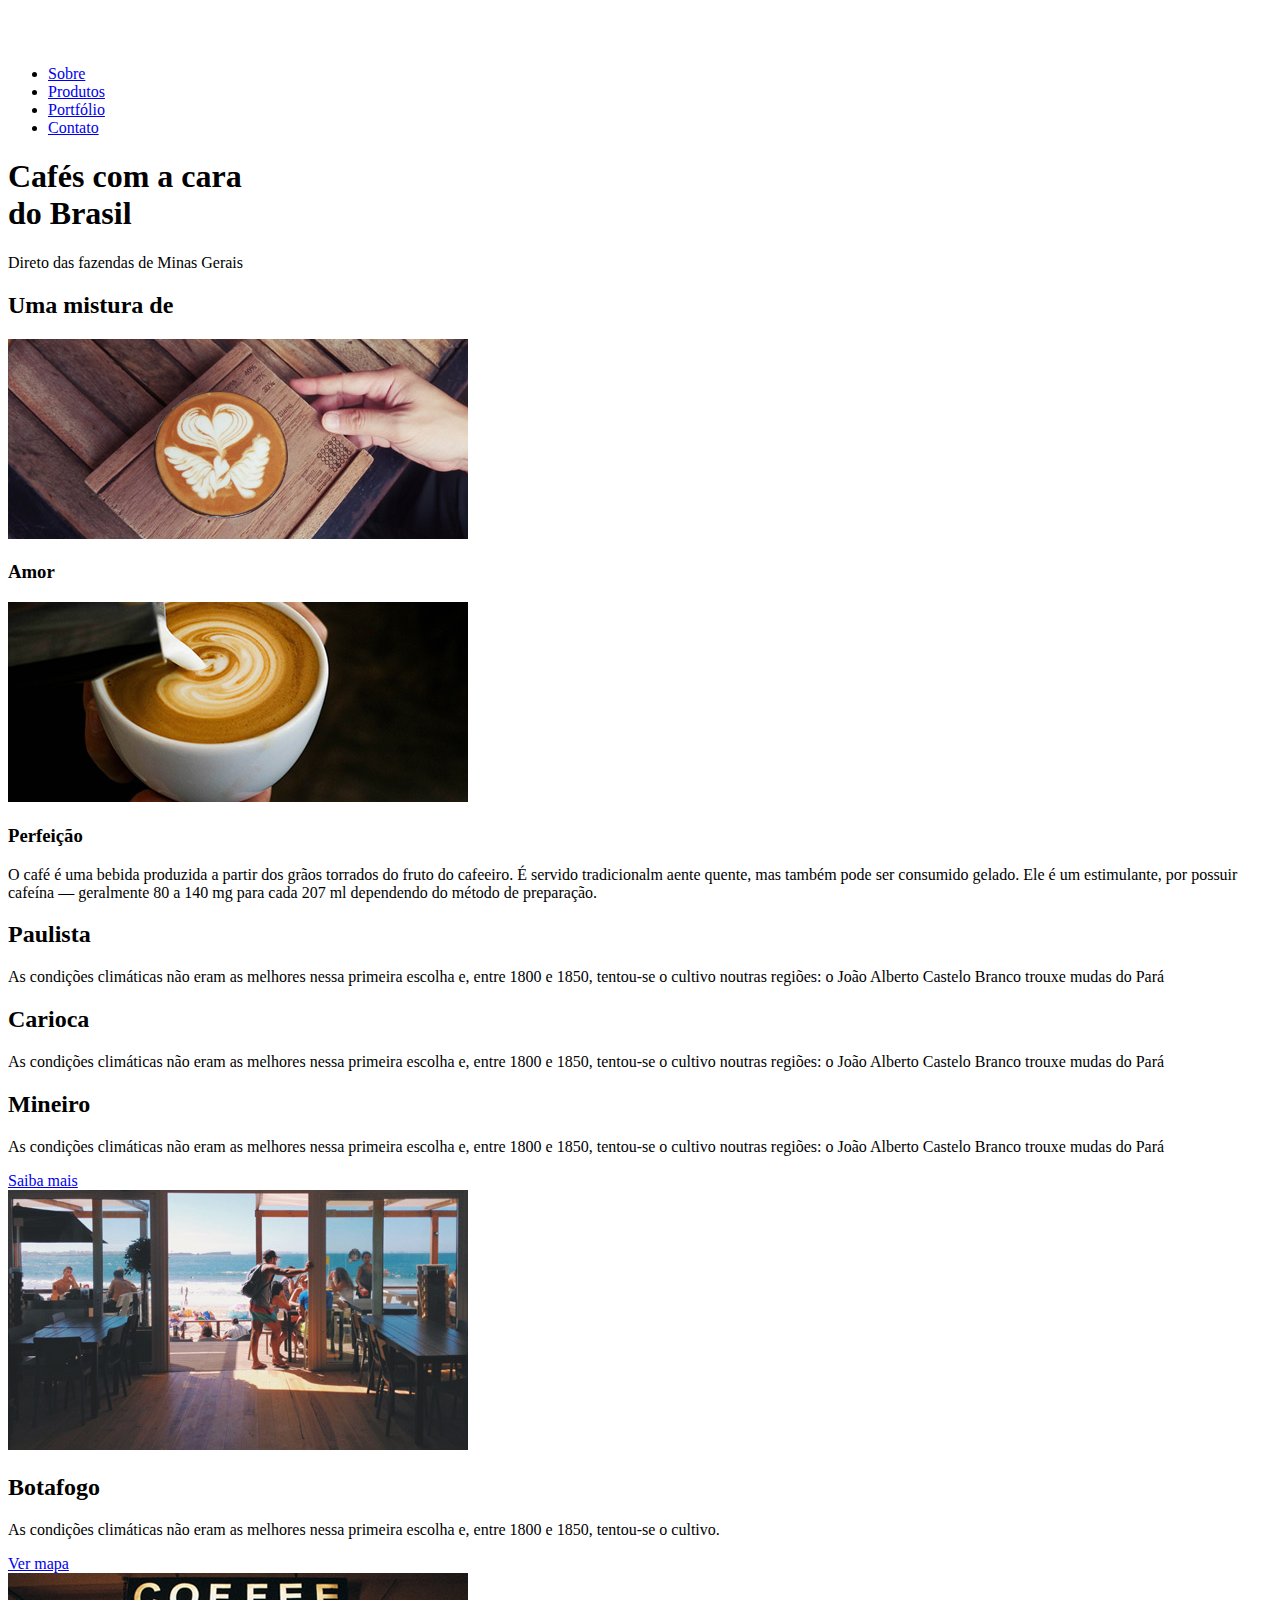
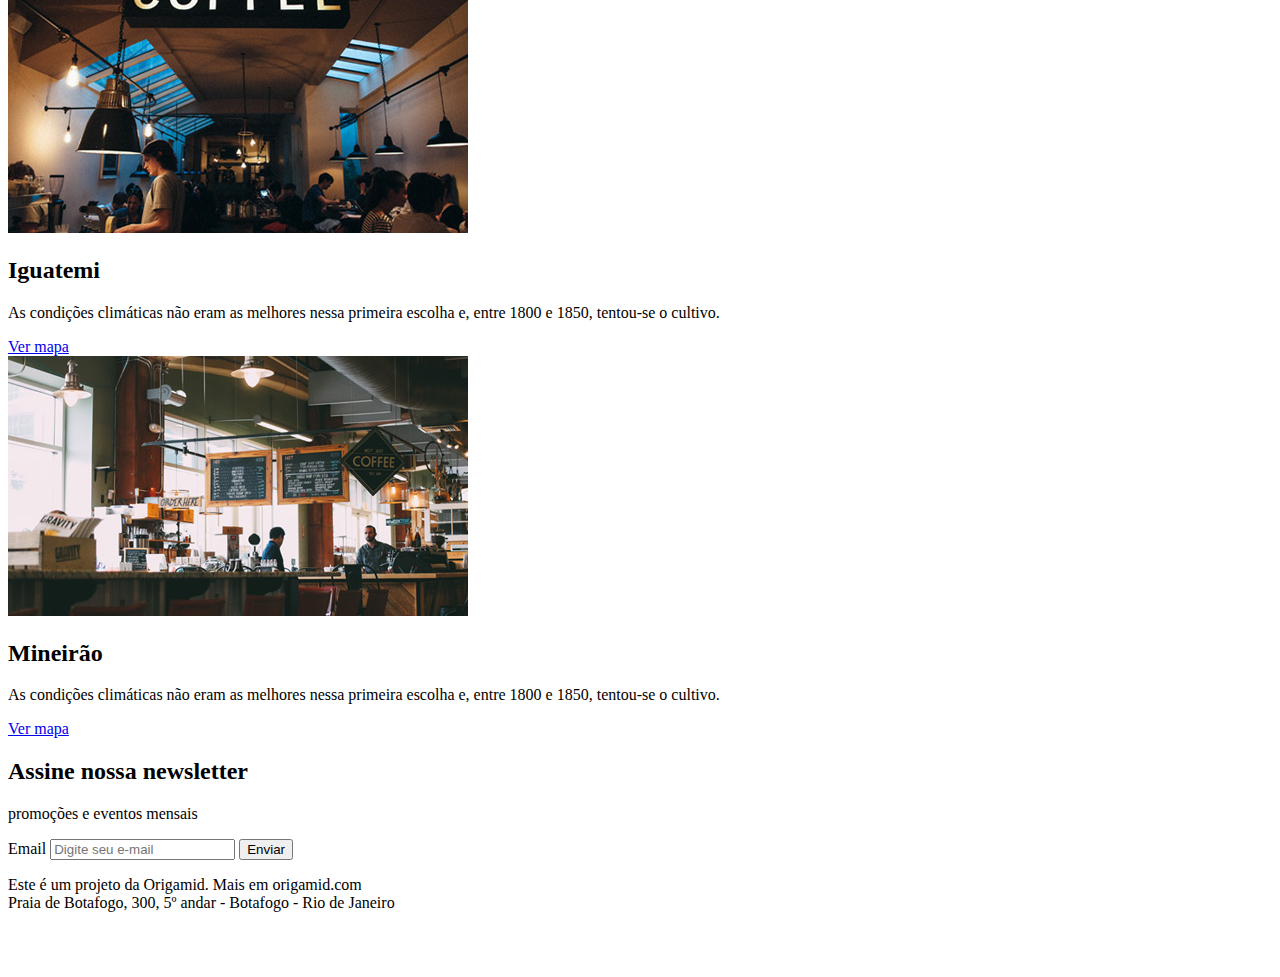
==== brafe-puro/index.html @ ac5c6161 "first commit" ====
<!DOCTYPE html>
<html lang="pt-br">
  <head>
    <meta charset="UTF-8" />
    <meta name="viewport" content="width=device-width, initial-scale=1.0" />
    <link rel="stylesheet" href="./src/styles/style.css" />
    <title>Brafé</title>
  </head>

  <body>
    <header>
      <a href="#">
        <img src="./src/assets/brafe.png" alt="Brafé" />
      </a>

      <nav>
        <ul>
          <li><a href="#">Sobre</a></li>
          <li><a href="#">Produtos</a></li>
          <li><a href="#">Portfólio</a></li>
          <li><a href="#">Contato</a></li>
        </ul>
      </nav>
    </header>

    <main>
      <h1>
        Cafés com a cara <br />
        do Brasil
      </h1>
      <p>Direto das fazendas de Minas Gerais</p>
    </main>

    <section>
      <h2>Uma mistura de</h2>

      <div>
        <div>
          <img src="./src/assets/cafe-1.jpg" alt="Café 1" />
          <h3>Amor</h3>
        </div>
        <div>
          <img src="./src/assets/cafe-2.jpg" alt="Café 2" />
          <h3>Perfeição</h3>
        </div>
        <p>
          O café é uma bebida produzida a partir dos grãos torrados do fruto do
          cafeeiro. É servido tradicionalm aente quente, mas também pode ser
          consumido gelado. Ele é um estimulante, por possuir cafeína —
          geralmente 80 a 140 mg para cada 207 ml dependendo do método de
          preparação.
        </p>
      </div>
    </section>

    <section>
      <div>
        <div>
          <h2>Paulista</h2>
          <p>
            As condições climáticas não eram as melhores nessa primeira escolha
            e, entre 1800 e 1850, tentou-se o cultivo noutras regiões: o João
            Alberto Castelo Branco trouxe mudas do Pará
          </p>
        </div>
        <div>
          <h2>Carioca</h2>
          <p>
            As condições climáticas não eram as melhores nessa primeira escolha
            e, entre 1800 e 1850, tentou-se o cultivo noutras regiões: o João
            Alberto Castelo Branco trouxe mudas do Pará
          </p>
        </div>
        <div>
          <h2>Mineiro</h2>
          <p>
            As condições climáticas não eram as melhores nessa primeira escolha
            e, entre 1800 e 1850, tentou-se o cultivo noutras regiões: o João
            Alberto Castelo Branco trouxe mudas do Pará
          </p>
        </div>
      </div>
      <a href="#">Saiba mais</a>
    </section>

    <section>
      <div>
        <img src="./src/assets/botafogo.jpg" alt="Brafé unidade Botafogo" />
        <div>
          <h2>Botafogo</h2>
          <p>
            As condições climáticas não eram as melhores nessa primeira escolha
            e, entre 1800 e 1850, tentou-se o cultivo.
          </p>
          <a href="#">Ver mapa</a>
        </div>
      </div>

      <div>
        <img src="./src/assets/iguatemi.jpg" alt="Brafé unidade Iguatemi" />
        <div>
          <h2>Iguatemi</h2>
          <p>
            As condições climáticas não eram as melhores nessa primeira escolha
            e, entre 1800 e 1850, tentou-se o cultivo.
          </p>
          <a href="#">Ver mapa</a>
        </div>
      </div>

      <div>
        <img src="./src/assets/mineirao.jpg" alt="Brafé unidade Mineirão" />
        <div>
          <h2>Mineirão</h2>
          <p>
            As condições climáticas não eram as melhores nessa primeira escolha
            e, entre 1800 e 1850, tentou-se o cultivo.
          </p>
          <a href="#">Ver mapa</a>
        </div>
      </div>
    </section>

    <section>
      <div>
        <div>
          <h2>Assine nossa newsletter</h2>
          <p>promoções e eventos mensais</p>
        </div>
        <form action="#">
          <label for="email">Email</label>
          <input type="email" placeholder="Digite seu e-mail" />
          <button type="submit">Enviar</button>
        </form>
      </div>
    </section>

    <footer>
      <div>
        <div>
          <p>
            Este é um projeto da Origamid. Mais em origamid.com<br />Praia de
            Botafogo, 300, 5º andar - Botafogo - Rio de Janeiro
          </p>
          <img src="./src/assets/brafe.png" alt="Brafé" />
        </div>
      </div>
    </footer>
  </body>
</html>
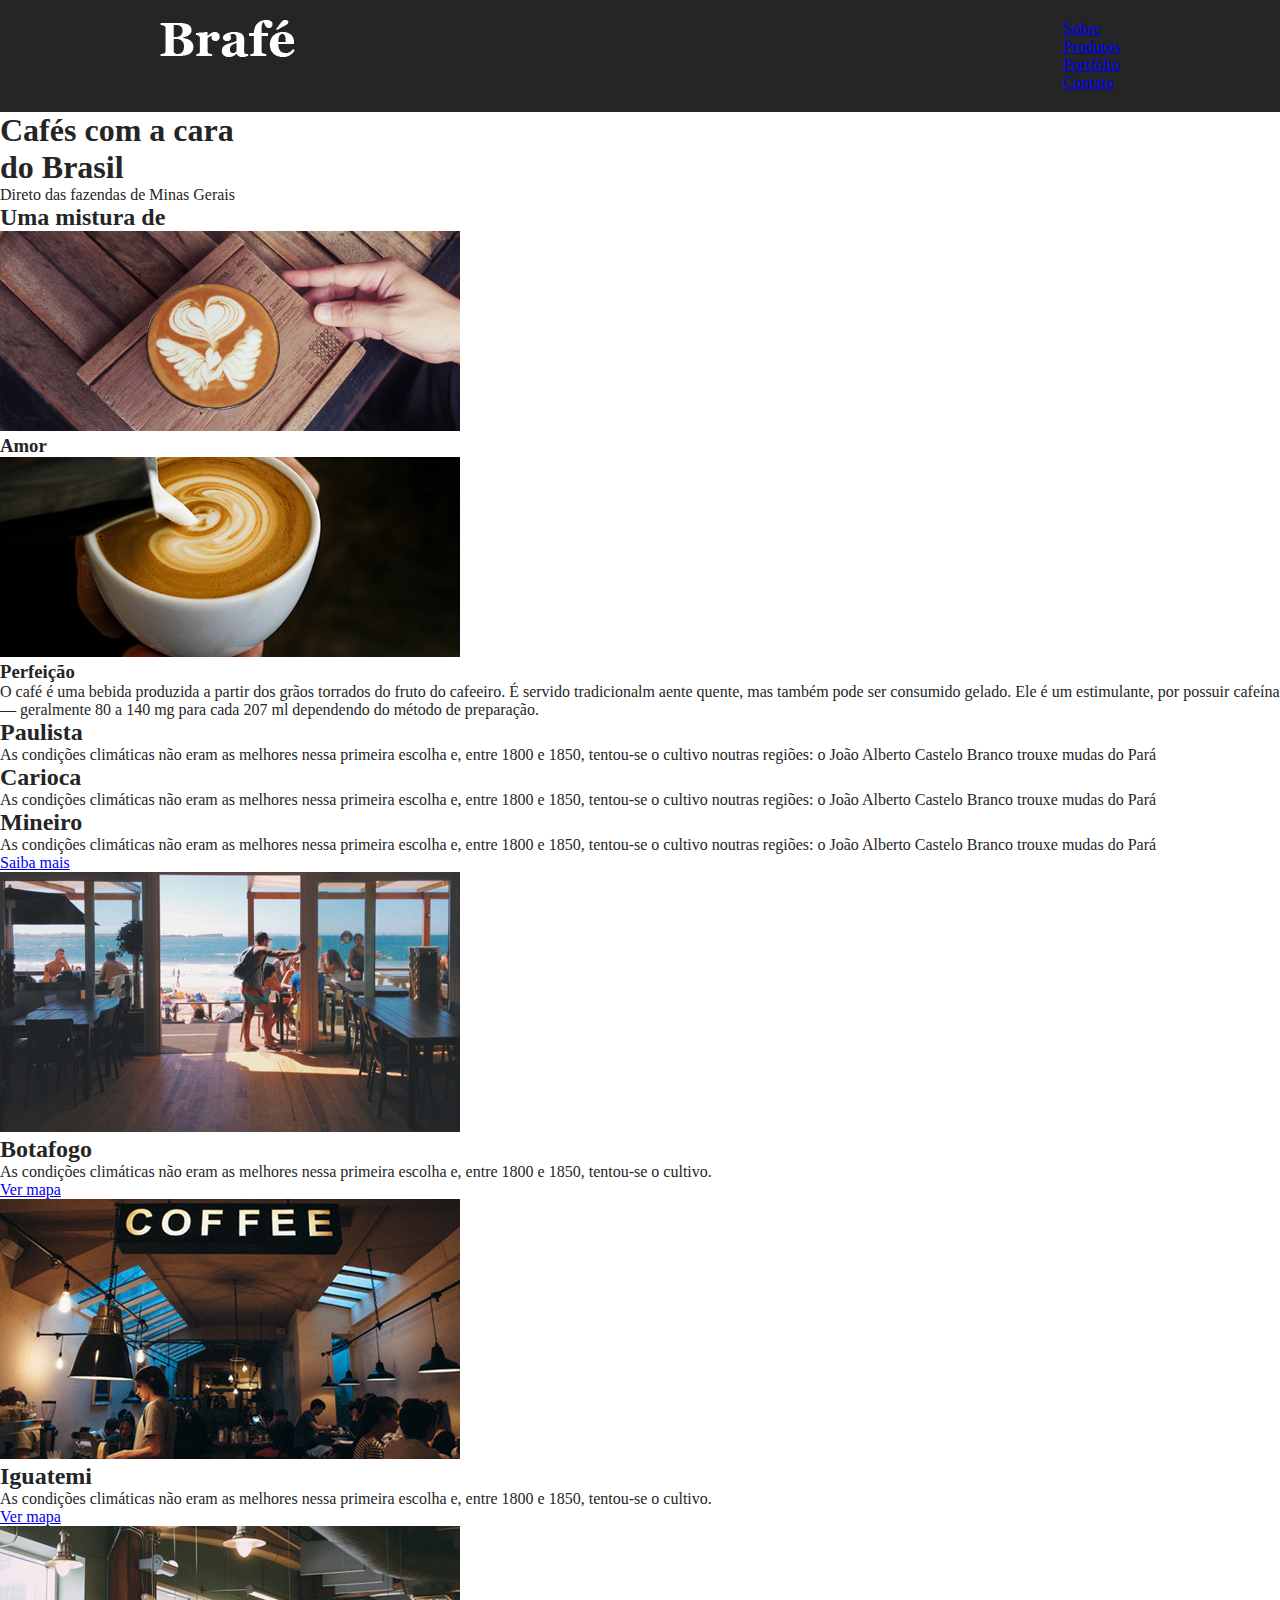
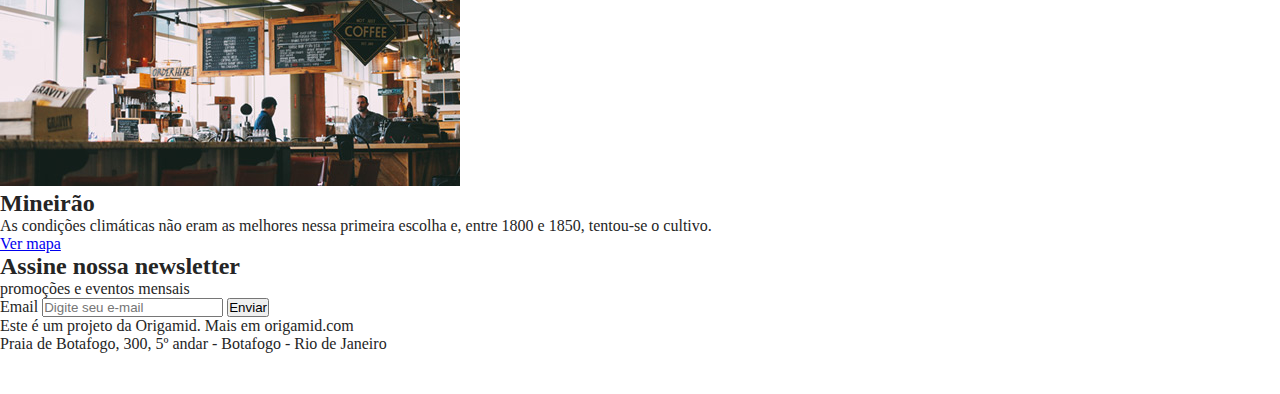
==== commit f40c7053: "update" ====
--- a/brafe-puro/index.html
+++ b/brafe-puro/index.html
@@ -8,19 +8,20 @@
   </head>
 
   <body>
-    <header>
-      <a href="#">
-        <img src="./src/assets/brafe.png" alt="Brafé" />
-      </a>
-
-      <nav>
-        <ul>
-          <li><a href="#">Sobre</a></li>
-          <li><a href="#">Produtos</a></li>
-          <li><a href="#">Portfólio</a></li>
-          <li><a href="#">Contato</a></li>
-        </ul>
-      </nav>
+    <header class="menu">
+      <div class="menu-container">
+        <a href="#" class="menu-logo">
+          <img src="./src/assets/brafe.png" alt="Brafé" />
+        </a>
+        <nav class="menu-nav">
+          <ul>
+            <li><a href="#">Sobre</a></li>
+            <li><a href="#">Produtos</a></li>
+            <li><a href="#">Portfólio</a></li>
+            <li><a href="#">Contato</a></li>
+          </ul>
+        </nav>
+      </div>
     </header>
 
     <main>
--- a/brafe-puro/src/styles/style.css
+++ b/brafe-puro/src/styles/style.css
@@ -0,0 +1,3 @@
+@import url("./common/reset.css");
+@import url("./common/global.css");
+@import url("./partials/menu.css");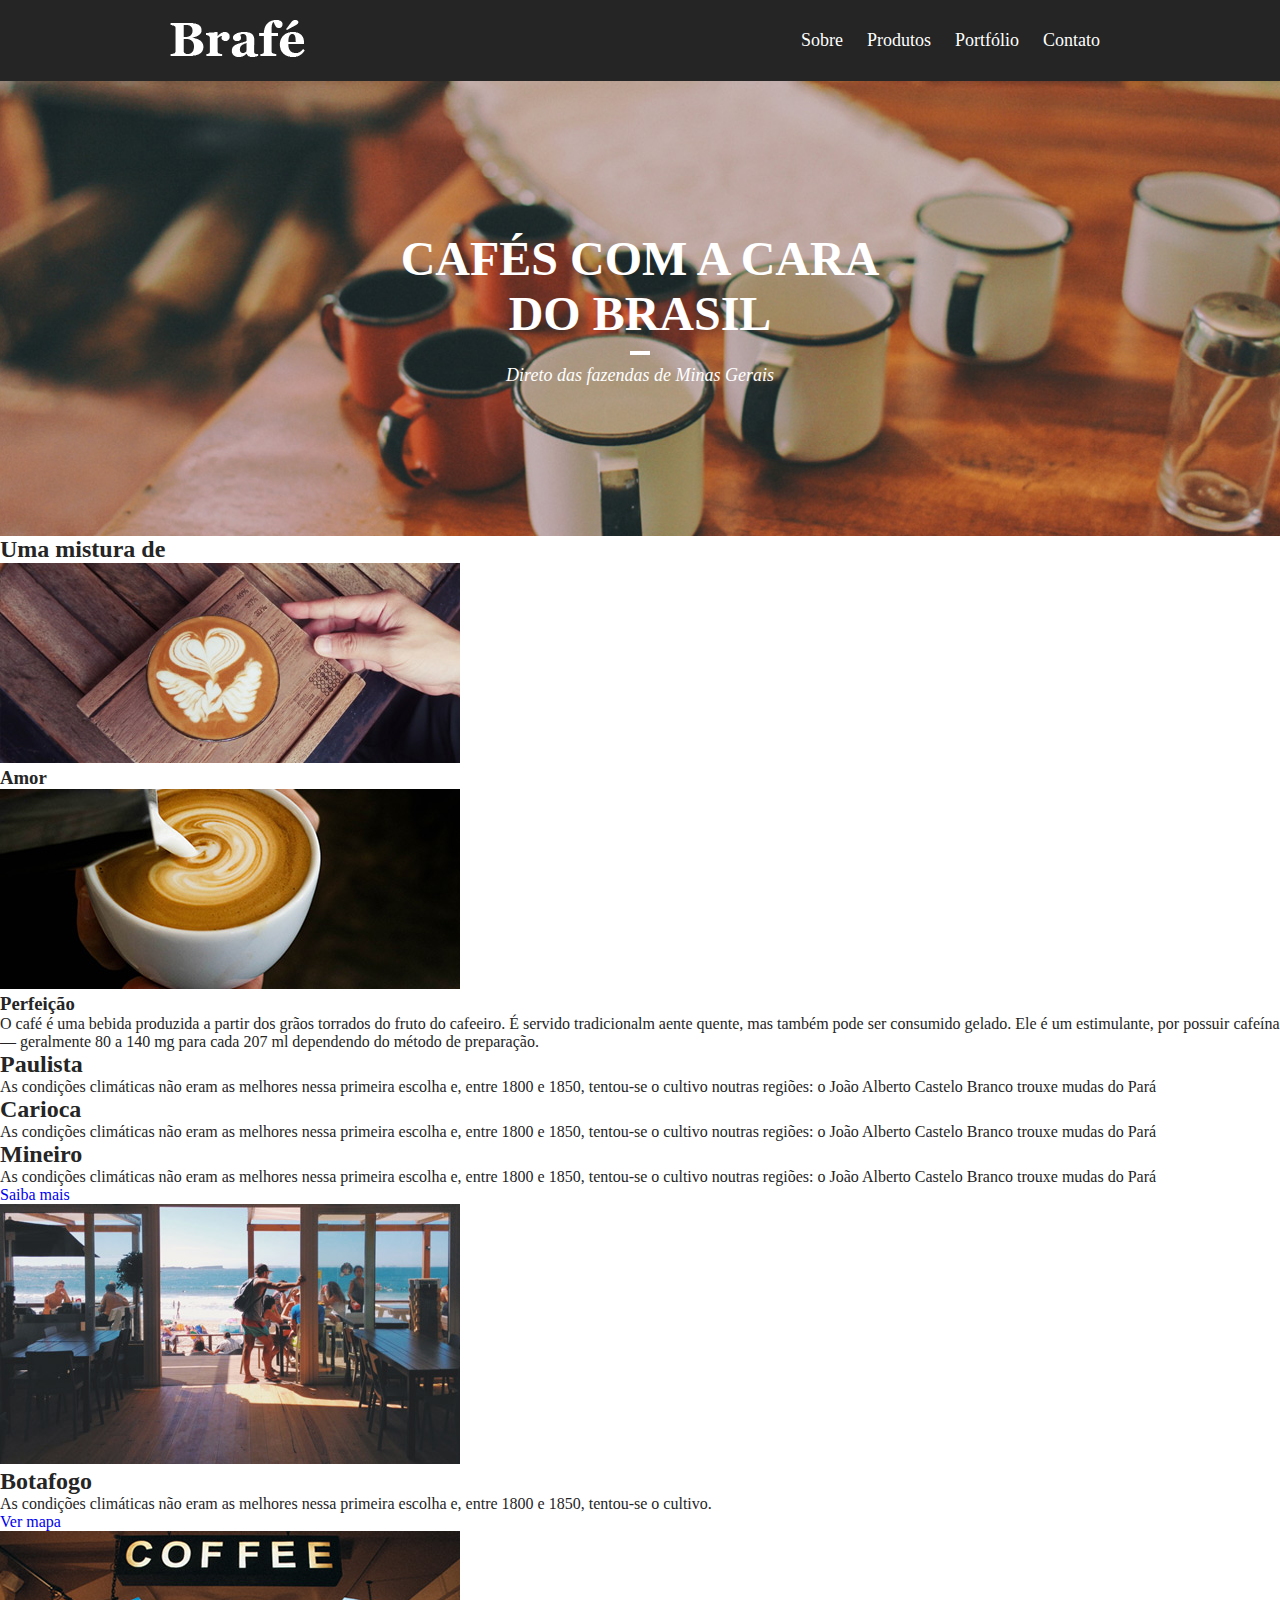
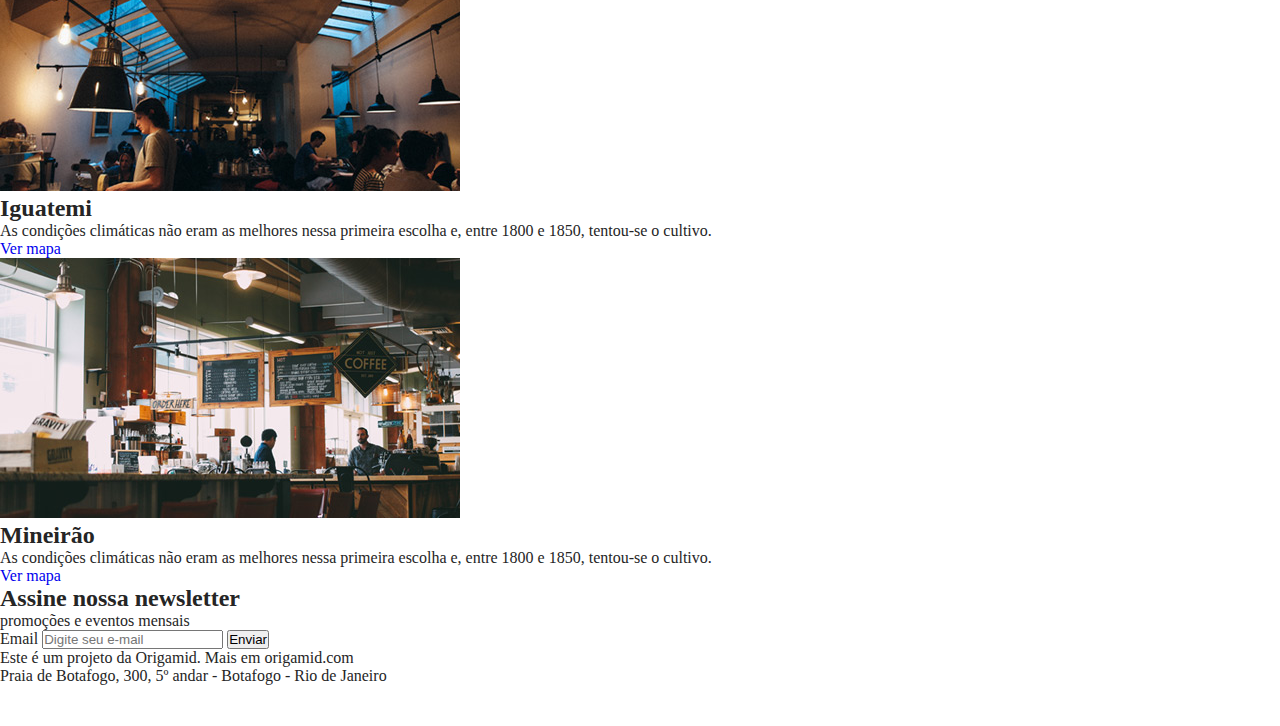
==== commit d7fb9853: "update" ====
--- a/brafe-puro/index.html
+++ b/brafe-puro/index.html
@@ -24,7 +24,7 @@
       </div>
     </header>
 
-    <main>
+    <main class="intro">
       <h1>
         Cafés com a cara <br />
         do Brasil
--- a/brafe-puro/src/styles/style.css
+++ b/brafe-puro/src/styles/style.css
@@ -1,3 +1,7 @@
+/* Estilos globais */
 @import url("./common/reset.css");
 @import url("./common/global.css");
-@import url("./partials/menu.css");+
+/* Sessões principais */
+@import url("./partials/menu.css");
+@import url("./partials/intro.css");
